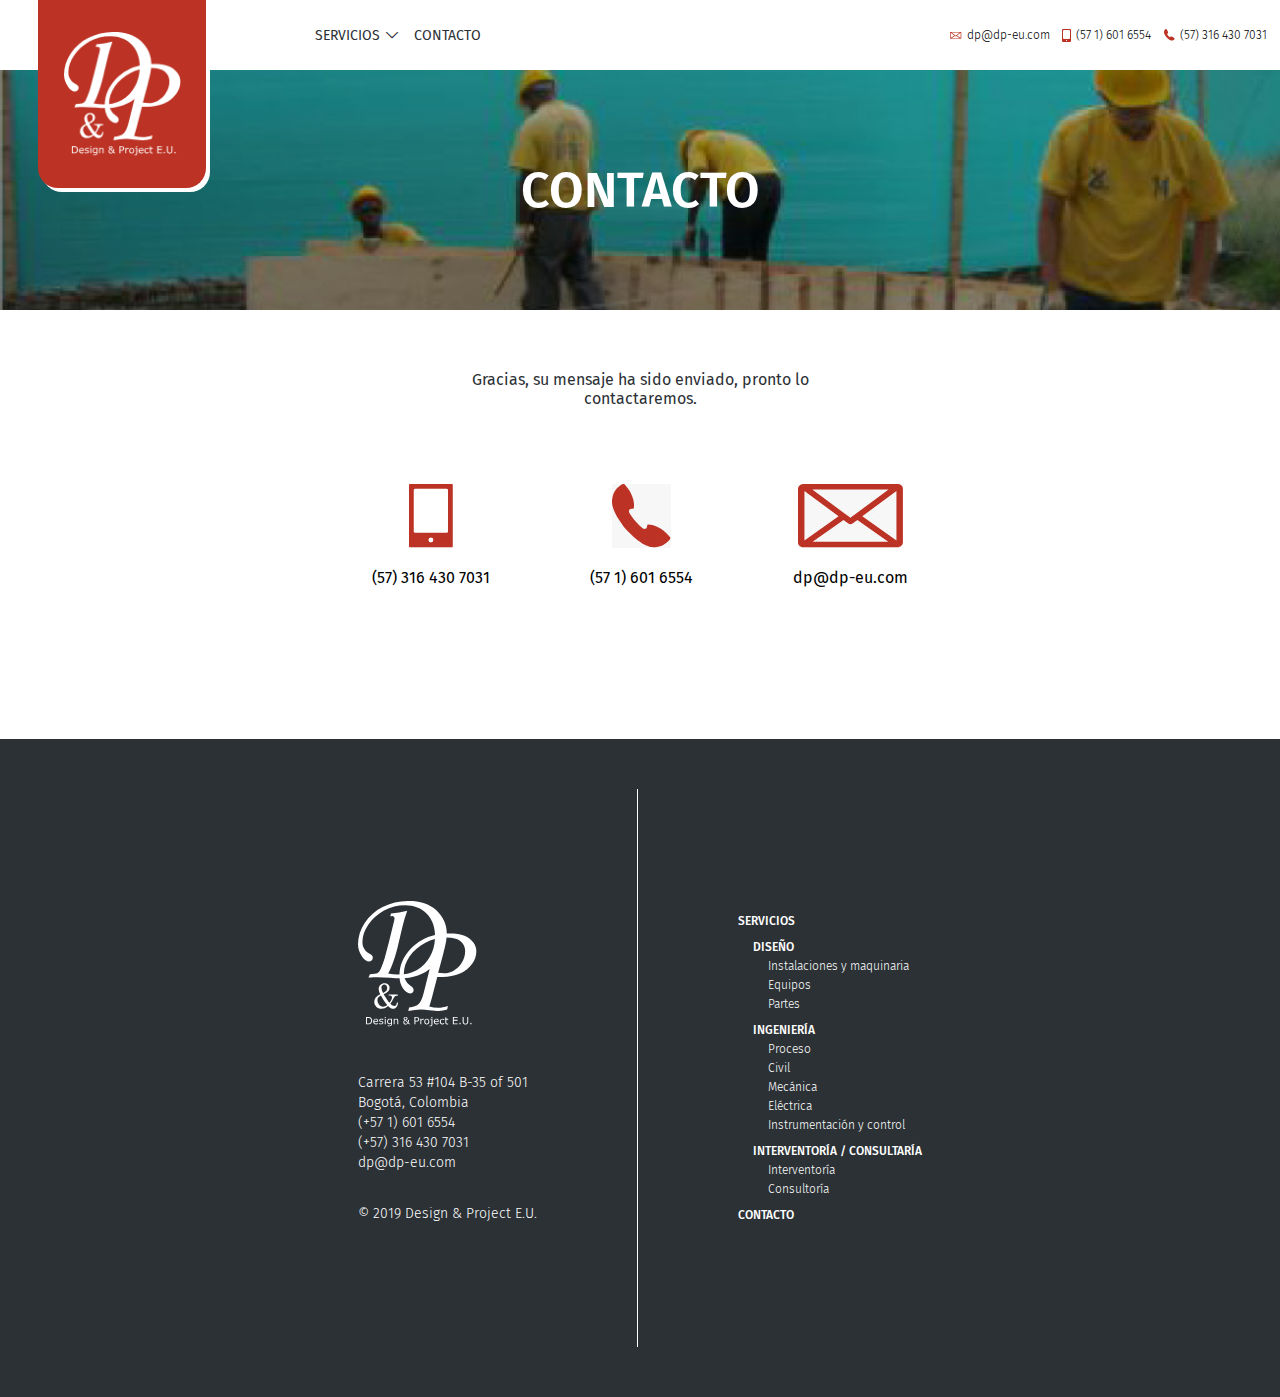
==== confirmacion.html @ 0142a556 "Etapa final del sitio" ====
<!DOCTYPE html>
<html lang="en" dir="ltr">
  <head>
    <meta charset="utf-8">
    <title>Contacto</title>
    <link rel="icon" type="image/png" href="images/favicon_dyp.png" />
    <link href="https://fonts.googleapis.com/css?family=Fira+Sans:300,400,500,600" rel="stylesheet">
    <link rel="stylesheet" href="css/design.css">
    <link rel="stylesheet" href="css/pestaña.css">
    <meta name="viewport" content="width=device-width, initial-scale=1.0" />
  </head>
  <body>

    <!-- Logo -->
    <figure class="logotipo">
      <a id="logotipo" href="index.html">
        <div class="logotipo_fondo_blanco">
        </div>
        <div class="logotipo_fondo_carmesi">
          <img src="images/header/Logo DG 2019/Logo DG 2019.png" alt="">
        </div>
      </a>
    </figure>
          
    <header class="header">
      <div class="responsive">
        <a href="index.html" class="logo_responsive"></a>
        <i class="icon-menu burger_button" id="burger_menu"></i>
      </div>
      <nav class="menu">
        <ul>
          <li>
            <a class="submenu" href="#">SERVICIOS <i class="icon-down" style="text-indent: 5px;"></i></a>
            <nav class="desplegable">
              <ul>
                <li><a href="diseño.html">Diseño</a></li>
                <li><a href="ingenieria.html">Ingeniería</a></li>
                <li><a href="interventoria.html">Interventoria/Consultoria</a></li>
              </ul>
            </nav>
          </li>
          <!-- <li>
            <a class="submenu" href="galeria.html">GALERÍA</a>
          </li> -->
          <li>
            <a class="submenu" href="contacto.html">CONTACTO</a>
          </li>
        </ul>
      </nav>
      <div class="datos_contacto">
        <ul>
          <li>
            <img src="images/header/Grupo 2/Grupo 2.png" alt="correo" align="center"><p class="contacto">dp@dp-eu.com</p>
          </li>
          <li>
            <img src="images/header/Grupo 6/Grupo 6.png" alt="telefono" align="center"><p class="contacto">(57 1) 601 6554</p>
          </li>
          <li>
            <img src="images/header/Grupo 7/Grupo 7.png" alt="telefono movil" align="center"><p class="contacto">(57) 316 430 7031</p>
          </li>
        </ul>
      </div>
    </header>

    <!-- Portada -->
    <section class="background_contacto">
      <div class="contenedor">
        <div class="presentacion">
          <h1>CONTACTO</h1>
        </div>
      </div>
    </section>

    <section class="proyectos">
      <div class="contenedor">
        <p class="texto">Gracias, su mensaje ha sido enviado, pronto lo contactaremos.</p>

        <div class="contactos">
          <article class="caja_contacto">
            <a>
              <img src="images/contacto/movil.png" alt="">
            </a>
            <p class="contactos_textos">(57) 316 430 7031</p>
          </article>
        
          <article class="caja_contacto">
            <img src="images/contacto/telefono2.png" alt="">
            <p class="contactos_textos">(57 1) 601 6554</p>
          </article>
        
          <article class="caja_contacto">
            <img src="images/contacto/correo2.png" alt="">
            <p class="contactos_textos">dp@dp-eu.com</p>
          </article>
        </div>

      </div>
    </section>

    <footer class="footer">
      <div class="contenedor">

        <div class="col1">
          <img src="images/header/Logo DG 2019/Logo DG 2019.png" />
          <p class="a">Carrera 53 #104 B-35 of 501</p>
          <p class="a">Bogotá, Colombia</p>
          <p class="a">(+57 1) 601 6554</p>
          <p class="a">(+57) 316 430 7031</p>
          <p class="a">dp@dp-eu.com</p>
          <br>
          <p>© 2019 Design & Project E.U.</p>
        </div>

        <div class="linea"></div>

        <div class="col2">
          <p>SERVICIOS</p>
          <div class="a">
            <p><a href="diseño.html">DISEÑO</a></p>
            <div class="b">
              <p>Instalaciones y maquinaria</p>
              <p>Equipos</p>
              <p>Partes</p>
            </div>
          </div>
          <div class="a">
            <p><a href="ingenieria.html">INGENIERÍA</a></p>
            <div class="b">
              <p>Proceso</p>
              <p>Civil</p>
              <p>Mecánica</p>
              <p>Eléctrica</p>
              <p>Instrumentación y control</p>
            </div>
          </div>
          <div class="a">
            <p><a href="interventoria.html">INTERVENTORÍA / CONSULTARÍA</a></p>
            <div class="b">
              <p>Interventoría</p>
              <p>Consultoría</p>
            </div>
          </div>
          <!-- <p><a href="galeria.html">GALERÍA</a></p> -->
          <p><a href="contacto.html">CONTACTO</a></p>
        </div>

      </div>
    </footer>
    <script type="text/javascript" src="javascript/menu.js"></script>
  </body>
</html>
---- css/design.css ----
@font-face {
  font-family: 'icomoon';
  src:  url('../fonts/icomoon.eot?ub60sz');
  src:  url('../fonts/icomoon.eot?ub60sz#iefix') format('embedded-opentype'),
    url('../fonts/icomoon.ttf?ub60sz') format('truetype'),
    url('../fonts/icomoon.woff?ub60sz') format('woff'),
    url('../fonts/icomoon.svg?ub60sz#icomoon') format('svg');
  font-weight: normal;
  font-style: normal;
}

[class^="icon-"], [class*=" icon-"] {
  /* use !important to prevent issues with browser extensions that change fonts */
  font-family: 'icomoon' !important;
  speak: none;
  font-style: normal;
  font-weight: normal;
  font-variant: normal;
  text-transform: none;
  line-height: 1;

  /* Better Font Rendering =========== */
  -webkit-font-smoothing: antialiased;
  -moz-osx-font-smoothing: grayscale;
}

.icon-menu:before {
  content: "\e902";
}
.icon-down:before {
  content: "\e903";
}
.icon-right:before {
  content: "\e900";
}
.icon-left:before {
  content: "\e901";
}

/* Header_responsive */
.responsive{
  display: none;
  padding: 5px;
  border-bottom: 1px solid black;
  background: #E9E9E9;
}

.logo_responsive {
  display: none;
  width: 40px;
  height: 40px;
  background-size: 40px 40px;
  background-image: url('../images/header/Logo\ DP.svg');
}

.burger_button {
  width: 40px;
  height: 40px;
  display: none;
  line-height: 40px;
  text-align: center;
  z-index: 6;
  left: 5px;
  top: 5px;
  color: black;
  /* float: right; */
}


/* General */

body {
  font-family: 'Fira Sans', sans-serif;
  margin: 0;
}

.contenedor {
  max-width: 955px;
  margin: auto;
  position: relative;
}

a {
  text-decoration: none;
}

/* Header */

#logotipo {
  z-index: 5;
}

.logotipo {
  margin-top: 0px;
  margin-left: 3%;
  /* display: inline-block; */
  display: flex;
  align-self: flex-start;
  position: fixed;
  z-index: 5;
}

.logotipo_fondo_carmesi {
  display: flex;
  align-items: center;
  justify-content: center;
  width: 168px;
  height: 188px;
  background: #BC3224;
  border-radius: 0px 0px 20px 20px;
  position: relative;
}

.logotipo img {
  width: 70%;
  height: 66%;
}

.logotipo_fondo_blanco {
  margin: 0px 4px 4px;
  display: flex;
  align-items: center;
  justify-content: center;
  width: 168px;
  height: 192px;
  background: #FFFFFF;
  border-radius: 0px 0px 20px 20px;
  position: absolute;
}

.header {
  display: flex;
  height: 70px;
  width: 100%;
  z-index: 1;
  align-items: center;
  justify-content: space-between;
  flex-wrap: wrap;
}

.menu {
  padding-left: 24%;
  height: inherit;
  display: flex;
}

.menu ul {
  display: flex;
  height: inherit;
  margin: 0px;
  padding: 0px;
  list-style: none;
  justify-content: space-around;
}

.menu ul li {
  height: inherit;
  margin: 0px 5%;
}

.menu li a {
  height: inherit;
  display: flex;
  align-items: center;
}

.menu li a { /* las propiedades del texto */
  text-decoration: none;
  color: #2C3136;
  font-size: 14px;
  font-weight: 400;
}

.menu ul li .submenu:hover {
  box-sizing: border-box;
  color: #BC3224;
  border-bottom: 3px solid #BC3224;
}

.datos_contacto {
  display: flex;
  padding-right: 1vw;
}

.datos_contacto ul {
  display: inherit;
}

.datos_contacto li {
  display: inherit;
  margin-left: 1vw;
  align-items: center;
}

.header .contacto {
  display: inherit;
  margin-left: 5px;
  font-size: 12px;
  font-weight: 300;
}

/* Menu desplegable */

.desplegable {
  display: none;
  margin-top: 0px;
  background: linear-gradient(
      rgba(255, 255, 255, 0.9),
      rgba(255, 255, 255, 0.9)
    );
    border: 1px solid #707070;
}

.desplegable ul li a {
  margin-top: 1.5px;
  color: #161616;
	text-decoration:none;
	padding:10px 12px;
}

.desplegable ul li a:hover {
  color: #BC3224;
}

.desplegable {
	position:absolute;
	/* min-width:140px; */
  margin: 0px;
  padding: 0px;
}

.menu li:hover > .desplegable {
  display: block;
}

.desplegable ul {
  position:relative;
  justify-content: center;
  flex-direction: column;
  z-index: 1;
  padding-right: 15px;
}

/* Portada */

.background {
  background-image: linear-gradient(
      rgba(0, 0, 0, 0.3),
      rgba(0, 0, 0, 0.3)
    ),
    url('../images/Backgrounds/IMG_0376@2x.png');
  background-size: cover;
  padding: 20px;
  height: 600px;
  display: flex;
  align-items: center;
  justify-content: center;
}

.background_diseño {
  background-image: linear-gradient(
      rgba(0, 0, 0, 0.3),
      rgba(0, 0, 0, 0.3)
    ),
    url('../images/Backgrounds/S5000719@2x.png');
  background-size: cover;
  padding: 20px;
  height: 200px;
  display: flex;
  align-items: center;
  justify-content: center;
  flex-wrap: wrap;
}

.background_ingenieria {
  background-image: linear-gradient(
      rgba(0, 0, 0, 0.3),
      rgba(0, 0, 0, 0.3)
    ),
    url('../images/Backgrounds/Imagen016@2x.png');
  background-size: cover;
  padding: 20px;
  height: 200px;
  display: flex;
  align-items: center;
  justify-content: center;
  flex-wrap: wrap;
}

.background_interventoria {
  background-image: linear-gradient(
      rgba(0, 0, 0, 0.3),
      rgba(0, 0, 0, 0.3)
    ),
    url('../images/Backgrounds/Imagen_001@2x.png');
  background-size: cover;
  padding: 20px;
  height: 200px;
  display: flex;
  align-items: center;
  justify-content: center;
  flex-wrap: wrap;
}

.background_proyectos {
  background-image: linear-gradient(
      rgba(0, 0, 0, 0.3),
      rgba(0, 0, 0, 0.3)
    ),
    url('../images/Backgrounds/S5000719@2x.png');
  background-size: cover;
  padding: 20px;
  height: 200px;
  display: flex;
  align-items: center;
  justify-content: center;
  flex-wrap: wrap;
}

.background_contacto {
  background-image: linear-gradient(
      rgba(0, 0, 0, 0.3),
      rgba(0, 0, 0, 0.3)
    ),
    url('../images/contacto/contacto.png');
  background-size: cover;
  padding: 20px;
  height: 200px;
  display: flex;
  align-items: center;
  justify-content: center;
  flex-wrap: wrap;
}

.presentacion {
  text-align: center;
  display: flex;
  justify-content: center;
  align-items: center;
  flex-direction: column;
}

h1 {
  font-weight: 600;
  font-size: 50px;
  color: #FFFFFF;
}

.titulo_portada {
  font-weight: 600;
  font-size: 50px;
  color: #FFFFFF;
  margin-bottom: 0px;
}

.texto_portada {
  color: white;
  max-width: 400px;
}

.contacto_caja {
  display: flex;
  background: linear-gradient(
      rgba(0, 0, 0, 0.5),
      rgba(0, 0, 0, 0.5)
    );
  width: 168px;
  height: 40px;
  border: 1px solid #FFFFFF;
  border-radius: 5px;
  align-items: center;
  justify-content: center;
}

.contacto_enlace {
  color: white;
  font-size: 14px;
  font-weight: 400;
}

/* Sección proyectos */

.proyectos {
  display: flex;
  justify-content: center;
  flex-wrap: flex;
  text-align: center;
}

.parrafo_home {
  margin: 60px auto;
  padding: 0px 10px;
  max-width: 720px;
  position: relative;
  font-size: 14px;
  font-weight: 400;
  color: #2C3136;
  display: flex;
  flex-wrap: wrap;
  text-align: start;
}

.titulo {
  margin-top: 60px;
  margin-bottom: 22.5px;
  text-align: center;
  font-size: 36px;
  font-weight: 400;
  color: #2C3136;
}

.contactos {
  display: flex;
  align-items: center;
  justify-content: space-around;
  flex-wrap: wrap;
}

.caja_alternativa {
  display: inline-block;
  margin: 16px;
}

.modal {
  /* visibility: hidden;
  opacity: 0; */
  display: none;
}

.modal:target {
  /* visibility: visible;
  opacity: 1;
  transition: all 0.5s; */
  display:block;
  position: fixed;
  background: rgba(0, 0, 0, 0.8);
  top: 0;
  left: 0;
  width: 100%;
  height: 100%;
  z-index: 6;
}

.modal h4 {
  color: #FFFFFF;
  display: flex;
  flex-wrap: flex;
  justify-content: center;
  font-size: 16px;
  font-weight: 500;
  margin: 5px auto;
}

.modal p {
  color: #FFFFFF;
  font-size: 13px;
  font-weight: 400;
}

.imagen {
  margin-top: 50px;
  /* width: 90vw;
  height: 35vh; */
  display: flex;
  justify-content: center;
  align-items: center;
}

.imagen a {
  color: #FFFFFF;
  font-size: 40px;
  text-decoration: none;
  margin: 0 10px;
}

.imagen a:nth-child(2) {
  margin: 0;
  height: 100%;
  flex-shrink: 2;
}

.imagen img {
  width: 500px;
  height: 100%;
  max-width: 100%;
  box-sizing: border-box;
}

.cerrar {
  top: 1vh;
  right: 1vw;
  position: fixed;
  display: flex;
  align-self: flex-start;
  /* background: #FFFFFF; */
  width: 25px;
  height: 25px;
  /* margin: 10px auto; */
  text-align: right;
  text-decoration: none;
  font-size: 25px;
  font-weight: 500;
  color: #FFFFFF;
  padding: 5px;
  border-radius: 50%;
  line-height: 25px;
}

.caja_contacto {
  display: inline-block;
  margin: 16px 50px;
}

.contactos_textos {
  display: flex;
  justify-content: baseline;
}

.proyecto_caja {
  width: 260px;
  height: 349.5px;
  padding: 5px 5px 14px 5px;
  display: inline-block;
  margin: 16px;
  background: #E9E9E9;
  text-align: center;
}

.proyecto_titulo {
  display: flex;
  flex-wrap: flex;
  justify-content: center;
  font-size: 16px;
  font-weight: 500;
  margin: 0px 0px 3em 0px;
}

.proyecto_subtitulo {
  font-size: 11px;
  font-weight: 400;
  margin-bottom: 6px;
}

.proyecto_datos {
  font-size: 13px;
  font-weight: 400;
}

.ver_imagenes {
  font-size: 12px;
  font-weight: 400;
  color: #BC3224;
}

.contenedor_caja {
  padding-top: 20px;
  display: flex;
  justify-content: center;
}

.ver_proyectos_caja {
  width: 352px;
  height: 40px;
  border-radius: 5px;
  background: #BC3224;
  cursor: pointer;
  text-decoration: none;
  display: flex;
  align-items: center;
  justify-content: center;
  /* margin-bottom: 120px; */
}

.ver_proyectos {
  color: white;
  font-size: 14px;
  font-weight: 400;
}

.formulario_caja {
  /* text-align: center; */
}

.form-consulta {
  margin-top: 20px;
  max-width: 200px;
  margin-left: auto;
  margin-right: auto;
  background: #E9E9E9; 
  border: #000 1px solid;
  padding: 30px;
  padding-top: 23px;
}

label p {
  margin: 0;
  margin-top: 7px;
  text-align: left;
  font-size: 10px;
}

.campo-form {
  width:100%; 
  height:36px; 
  margin:2px 0 6px; 
  padding-left:6px; 
  box-sizing: border-box; 
  border-radius:3px; 
  border:0;
  font-size:1em;
}

textarea {
  min-height: 150px!important;
}

.btn-form {
  margin-top: 30px;
  display: inline-block; 
  border:0; 
  background: #BC3224; 
  height: 46px; 
  line-height: 46px; 
  padding: 0 20px; 
  border-radius: 6px; 
  color:#fff; 
  text-decoration: none; 
  text-transform: uppercase;
}

/* Footer */

.footer {
  margin-top: 120px;
  color: #FFFFFF;
  background: #2C3136;
  padding: 50px;
  display: flex;
}

.footer .contenedor {
  display: flex;
  justify-content: space-evenly;
  align-items: center;
}

.col1 {
  font-size: 14px;
  font-weight: 300;
}

.col1 img {
  margin-bottom: 40px;
}

.col1 .a {
  margin: 3px 0px;
}

.linea {
  background: #FFFFFF;
  width: 1px;
  height: 558px;
  margin: 0px 100px;
}

.col2 {
  color: white;
  font-size: 12px;
  font-weight: 500;
  margin: 0px;
}

.col2 p a {
  text-decoration: none;
  color: #FFFFFF;
}

.col2 .a {
  text-indent: 15px;
}

.col2 .a p {
  margin-top: 12px;
  margin-bottom: 5px;
}

.col2 .b {
  text-indent: 30px;
  font-weight: 300;
}

.col2 .b p {
  margin: 5px 0px;
}

/* Media Queries */

@media screen and (max-width: 1024px) {
  .logotipo {
    margin: 0px;
  }
}

@media screen and (max-width: 797px) {
  .menu {
    padding-left: 25%;
  }
}

@media screen and (max-width: 768px) {
  .datos_contacto {
    display: none;
  }
  body {
    position: relative;
  }
  .responsive{
    display: flex;
    width: 100%;
    justify-content: space-between;
    z-index: 2;
  }
  .logo_responsive {
    display: block;
  }
  .burger_button {
    display: block;
  }
  .logotipo_fondo_carmesi {
    width: 100px;
    height: 110px;
  }
  .logotipo_fondo_blanco {
    display: none;
  }
  .header {
    /* display: block; */
    position: absolute;
    display: flex;
    height: auto;
    justify-content: center;
    justify-content: space-between;
  }
  .header ul {
    display: block;
  }
  .header ul li {
    height: 50px;
  }
  .header a {
    justify-content: center;
  }
  .menu {
    display: flex;
    padding: 0px;
    margin: 0px;
    width: 100%;
    justify-content: center;
    background-color: rgba(255, 255, 255, 1.0);
    position: absolute;
    top: -151px;
    transition: .3s;
  }
  .menu.is_active {
    top: 50px;
  }
  .menu ul li {
    border-bottom: .5px solid black;
  }
  .menu ul, .menu ul li, .menu ul li a {
    width: 100vw; /* 100% */
    margin: 0px;
  }
  .desplegable ul li a {
    padding: 0px;
  }
  hr {
    display: none;
  }
}

@media screen and (max-width: 480px) {
  .background {
    height: 300px;
  }
  h1 {
    font-size: 40px;
  }
  .titulo_portada {
    margin-top: 60px;
    font-size: 30px;
  }
  .texto_portada {
    font-size: 13px;  
  }
  .titulo {
    font-size: 24px;
  }
  .footer .contenedor{
    display: block;
  }
  .col1 {
    text-align: center;
  }
  .linea {
    display: none;
  }

}

@media screen and (max-width: 320px) {
  .ver_proyectos_caja {
    width: 300px;
  }
  .titulo {
    font-size: 20px;
  }
  .logotipo_fondo_carmesi {
    width: 80px;
    height: 84px;
  }
}
---- css/pestaña.css ----
.pegado {
  position: -webkit-sticky;
}

/* Style the tab */
.tab {
  margin-top: 50px;
  overflow: hidden;
  text-align: center;
  border-bottom: 1px solid #707070;
  display: flex;
  justify-content: center;
  align-items: center;
  flex-wrap: flex;
}

/* Style the buttons that are used to open the tab content */
.tab button {
  background-color: inherit;
  float: left;
  border: none;
  outline: none;
  cursor: pointer;
  padding: 14px 16px;
}

/* Change background color of buttons on hover */
.tab button:hover {
  color: #BC3224;
}

/* Create an active/current tablink class */
.tab button.active {
  font-weight: bold;
  color: #BC3224;
  border-bottom: 3px solid #BC3224;
}

/* Style the tab content */
.tabcontent {
  display: none;
  margin: auto;
  position: relative;
}

.tabcontent h2 {
  font-size: 33px;
  font-weight: 400;
  color: #2C3136;
  text-align: center;
}

.texto {
  margin: 60px auto;
  max-width: 450px;
  position: relative;
  font-size: 16px;
  font-weight: 400;
  color: #2C3136;
  display: flex;
  justify-content: center;
}

.centrar_parrafo {
  display: flex;
  justify-content: center;
}

.parrafo {
  margin: auto;
  margin-bottom: 60px;
  max-width: 450px;
  position: relative;
  font-size: 16px;
  font-weight: 400;
  color: #2C3136;
  padding: 0px 10px;
}

.linear {
  text-align: center;
  /* display: flex;
  justify-content: center;
  align-items: center; */
}

.tabcontent .izquierda {
  /* align: left; */
  size: 1px;
  width: 31%;
  display: inline-block;
  /* display: inherit; */
}

.tabcontent .titulo_pestaña {
  margin: 15px;
  /* margin-top: 60px; */
  margin-bottom: 22.5px;
  text-align: center;
  font-size: 28px;
  font-weight: 300;
  color: #2C3136;
  /* flex-wrap: nowrap; */
  display: inline-block;
  /* display: inherit; */
}

.tabcontent .derecha {
  /* align: right; */
  size: 1px;
  width: 31%;
  display: inline-block;
  /* display: inherit; */
}

.alinear {
  display: flex;
  align-items: center;
  flex-wrap: wrap;
  justify-content: center;
}

/* boton de desarrollo contacto */

.desarrollo_contacto { /*padre*/
  margin-top: 30px;
  background: #1C3144;
  height: 5%;
  border: 1px solid #707070;
  color: #FFFFFF;
  padding: 40px;
  display: flex;
  justify-content: space-evenly;
  align-items: center;
  flex-wrap: wrap;
}

.desarrollo_contacto p { /*hijo*/
  max-width: 500px;
  font-size: 24px;
  font-weight: 400;
  text-align: center;
}

.desarrollo_contacto .boton { /*hijo*/
  max-width: 150px;
  height: 24px;
  background: #BC3224;
  border-radius: 5px;
  padding: 34px;
  text-decoration: none;
  /* sombra */
}

.desarrollo_contacto .boton .enlace { /*hijo*/
  font-size: 14px;
  font-weight: 400;
  color: #FFFFFF;
}

@media screen and (max-width: 768px) {
  .tabcontent .izquierda {
    display: none;
  }
  .tabcontent .derecha {
    display: none;
  }
}

@media screen and (max-width: 480px) {
  .tab {
    flex-direction: column;
  }
}
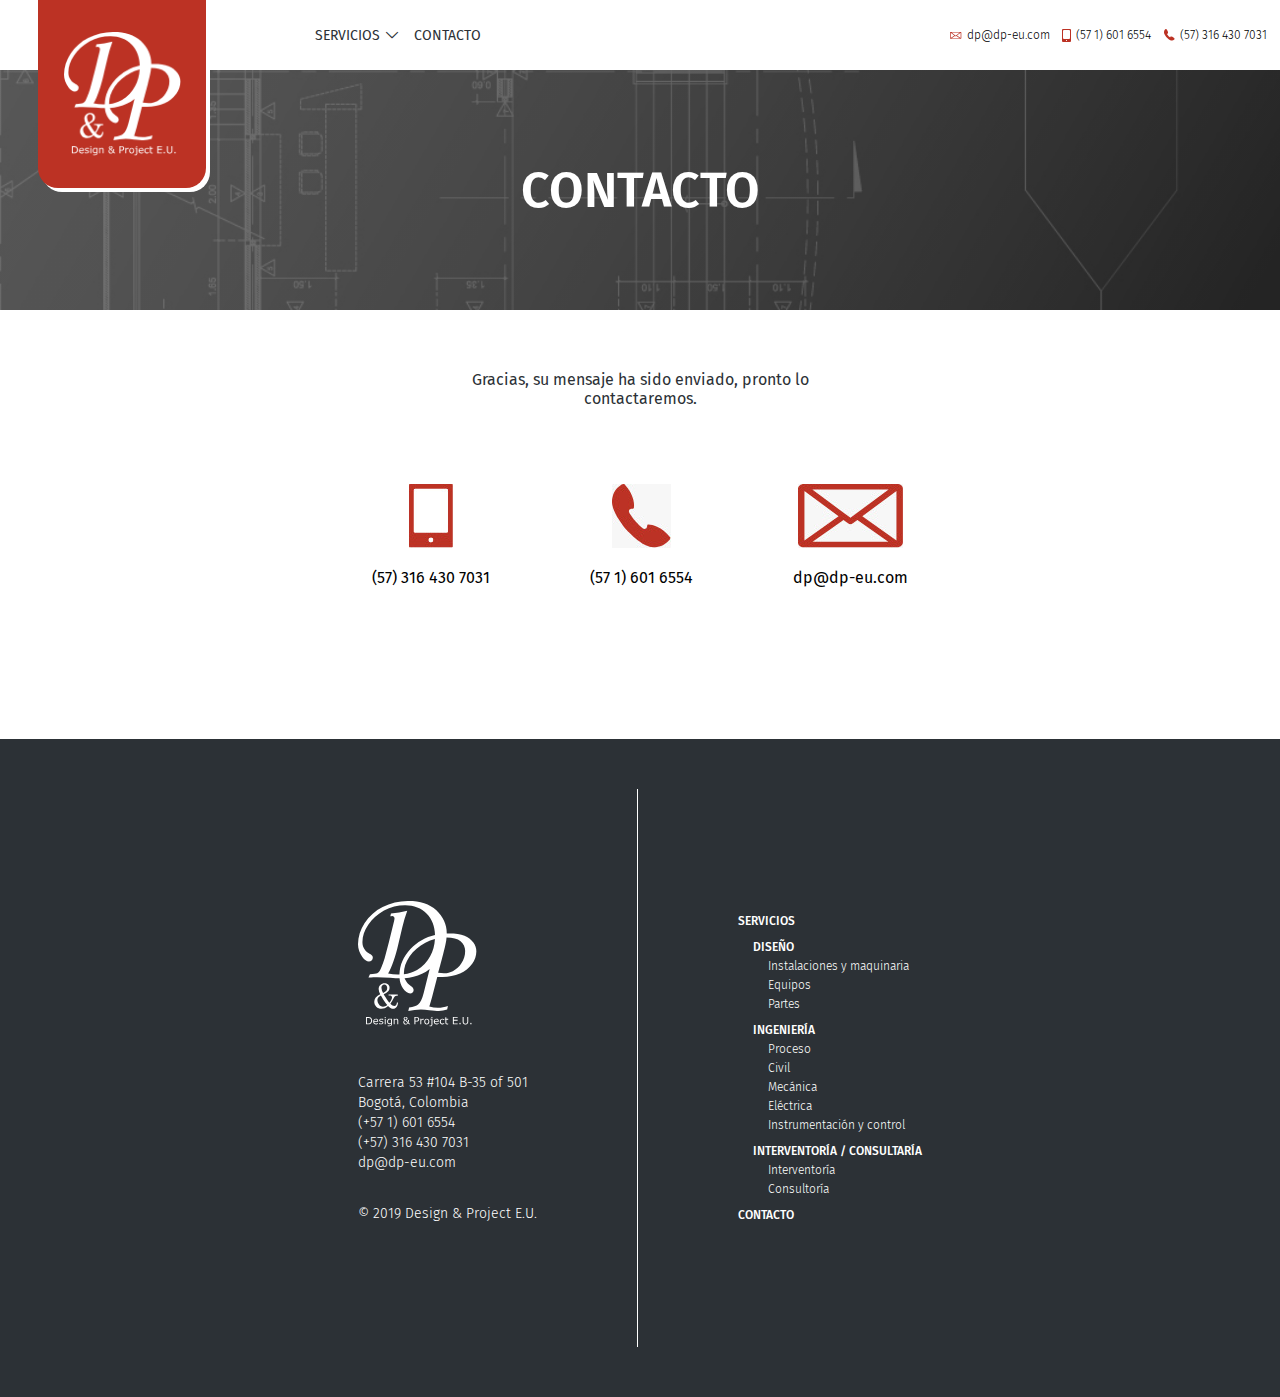
==== commit 1fa8aabd: "proyecto final" ====
--- a/confirmacion.html
+++ b/confirmacion.html
@@ -63,7 +63,7 @@
     </header>
 
     <!-- Portada -->
-    <section class="background_contacto">
+    <section class="background_banner">
       <div class="contenedor">
         <div class="presentacion">
           <h1>CONTACTO</h1>
--- a/css/design.css
+++ b/css/design.css
@@ -1,10 +1,10 @@
 @font-face {
   font-family: 'icomoon';
-  src:  url('../fonts/icomoon.eot?ub60sz');
-  src:  url('../fonts/icomoon.eot?ub60sz#iefix') format('embedded-opentype'),
-    url('../fonts/icomoon.ttf?ub60sz') format('truetype'),
-    url('../fonts/icomoon.woff?ub60sz') format('woff'),
-    url('../fonts/icomoon.svg?ub60sz#icomoon') format('svg');
+  src:  url('../fonts/icomoon.eot?ddibly');
+  src:  url('../fonts/icomoon.eot?ddibly#iefix') format('embedded-opentype'),
+    url('../fonts/icomoon.ttf?ddibly') format('truetype'),
+    url('../fonts/icomoon.woff?ddibly') format('woff'),
+    url('../fonts/icomoon.svg?ddibly#icomoon') format('svg');
   font-weight: normal;
   font-style: normal;
 }
@@ -24,8 +24,12 @@
   -moz-osx-font-smoothing: grayscale;
 }
 
+.icon-close:before {
+  content: "\e904";
+}
 .icon-menu:before {
   content: "\e902";
+  font-size: 34px;
 }
 .icon-down:before {
   content: "\e903";
@@ -63,7 +67,6 @@
   left: 5px;
   top: 5px;
   color: black;
-  /* float: right; */
 }
 
 
@@ -93,7 +96,6 @@
 .logotipo {
   margin-top: 0px;
   margin-left: 3%;
-  /* display: inline-block; */
   display: flex;
   align-self: flex-start;
   position: fixed;
@@ -164,7 +166,7 @@
   align-items: center;
 }
 
-.menu li a { /* las propiedades del texto */
+.menu li a {
   text-decoration: none;
   color: #2C3136;
   font-size: 14px;
@@ -224,7 +226,6 @@
 
 .desplegable {
 	position:absolute;
-	/* min-width:140px; */
   margin: 0px;
   padding: 0px;
 }
@@ -238,7 +239,7 @@
   justify-content: center;
   flex-direction: column;
   z-index: 1;
-  padding-right: 15px;
+  padding-right: 20px;
 }
 
 /* Portada */
@@ -248,7 +249,7 @@
       rgba(0, 0, 0, 0.3),
       rgba(0, 0, 0, 0.3)
     ),
-    url('../images/Backgrounds/IMG_0376@2x.png');
+    url('../images/IMG_0376@2x.png');
   background-size: cover;
   padding: 20px;
   height: 600px;
@@ -257,72 +258,12 @@
   justify-content: center;
 }
 
-.background_diseño {
+.background_banner {
   background-image: linear-gradient(
       rgba(0, 0, 0, 0.3),
       rgba(0, 0, 0, 0.3)
     ),
-    url('../images/Backgrounds/S5000719@2x.png');
-  background-size: cover;
-  padding: 20px;
-  height: 200px;
-  display: flex;
-  align-items: center;
-  justify-content: center;
-  flex-wrap: wrap;
-}
-
-.background_ingenieria {
-  background-image: linear-gradient(
-      rgba(0, 0, 0, 0.3),
-      rgba(0, 0, 0, 0.3)
-    ),
-    url('../images/Backgrounds/Imagen016@2x.png');
-  background-size: cover;
-  padding: 20px;
-  height: 200px;
-  display: flex;
-  align-items: center;
-  justify-content: center;
-  flex-wrap: wrap;
-}
-
-.background_interventoria {
-  background-image: linear-gradient(
-      rgba(0, 0, 0, 0.3),
-      rgba(0, 0, 0, 0.3)
-    ),
-    url('../images/Backgrounds/Imagen_001@2x.png');
-  background-size: cover;
-  padding: 20px;
-  height: 200px;
-  display: flex;
-  align-items: center;
-  justify-content: center;
-  flex-wrap: wrap;
-}
-
-.background_proyectos {
-  background-image: linear-gradient(
-      rgba(0, 0, 0, 0.3),
-      rgba(0, 0, 0, 0.3)
-    ),
-    url('../images/Backgrounds/S5000719@2x.png');
-  background-size: cover;
-  padding: 20px;
-  height: 200px;
-  display: flex;
-  align-items: center;
-  justify-content: center;
-  flex-wrap: wrap;
-}
-
-.background_contacto {
-  background-image: linear-gradient(
-      rgba(0, 0, 0, 0.3),
-      rgba(0, 0, 0, 0.3)
-    ),
-    url('../images/contacto/contacto.png');
+    url('../images/banner_servicios.jpg');
   background-size: cover;
   padding: 20px;
   height: 200px;
@@ -422,15 +363,10 @@
 }
 
 .modal {
-  /* visibility: hidden;
-  opacity: 0; */
   display: none;
 }
 
 .modal:target {
-  /* visibility: visible;
-  opacity: 1;
-  transition: all 0.5s; */
   display:block;
   position: fixed;
   background: rgba(0, 0, 0, 0.8);
@@ -459,8 +395,6 @@
 
 .imagen {
   margin-top: 50px;
-  /* width: 90vw;
-  height: 35vh; */
   display: flex;
   justify-content: center;
   align-items: center;
@@ -480,9 +414,8 @@
 }
 
 .imagen img {
-  width: 500px;
-  height: 100%;
-  max-width: 100%;
+  max-width: 90%;
+  max-height: 90vh;
   box-sizing: border-box;
 }
 
@@ -492,10 +425,8 @@
   position: fixed;
   display: flex;
   align-self: flex-start;
-  /* background: #FFFFFF; */
   width: 25px;
   height: 25px;
-  /* margin: 10px auto; */
   text-align: right;
   text-decoration: none;
   font-size: 25px;
@@ -568,7 +499,6 @@
   display: flex;
   align-items: center;
   justify-content: center;
-  /* margin-bottom: 120px; */
 }
 
 .ver_proyectos {
@@ -577,13 +507,9 @@
   font-weight: 400;
 }
 
-.formulario_caja {
-  /* text-align: center; */
-}
-
 .form-consulta {
   margin-top: 20px;
-  max-width: 200px;
+  max-width: 300px;
   margin-left: auto;
   margin-right: auto;
   background: #E9E9E9; 
@@ -723,9 +649,14 @@
   }
   .logo_responsive {
     display: block;
+    margin-left: 3%;
   }
   .burger_button {
     display: block;
+  }
+  .logotipo {
+    position: absolute;
+    margin-left: 3%;
   }
   .logotipo_fondo_carmesi {
     width: 100px;
@@ -781,6 +712,10 @@
 }
 
 @media screen and (max-width: 480px) {
+  .logotipo_fondo_carmesi {
+    width: 76px;
+    height: 80px;
+  }
   .background {
     height: 300px;
   }
@@ -816,8 +751,4 @@
   .titulo {
     font-size: 20px;
   }
-  .logotipo_fondo_carmesi {
-    width: 80px;
-    height: 84px;
-  }
-}
+}
--- a/css/pestaña.css
+++ b/css/pestaña.css
@@ -143,6 +143,8 @@
 }
 
 .desarrollo_contacto .boton { /*hijo*/
+  display: flex;
+  align-items: center;
   max-width: 150px;
   height: 24px;
   background: #BC3224;
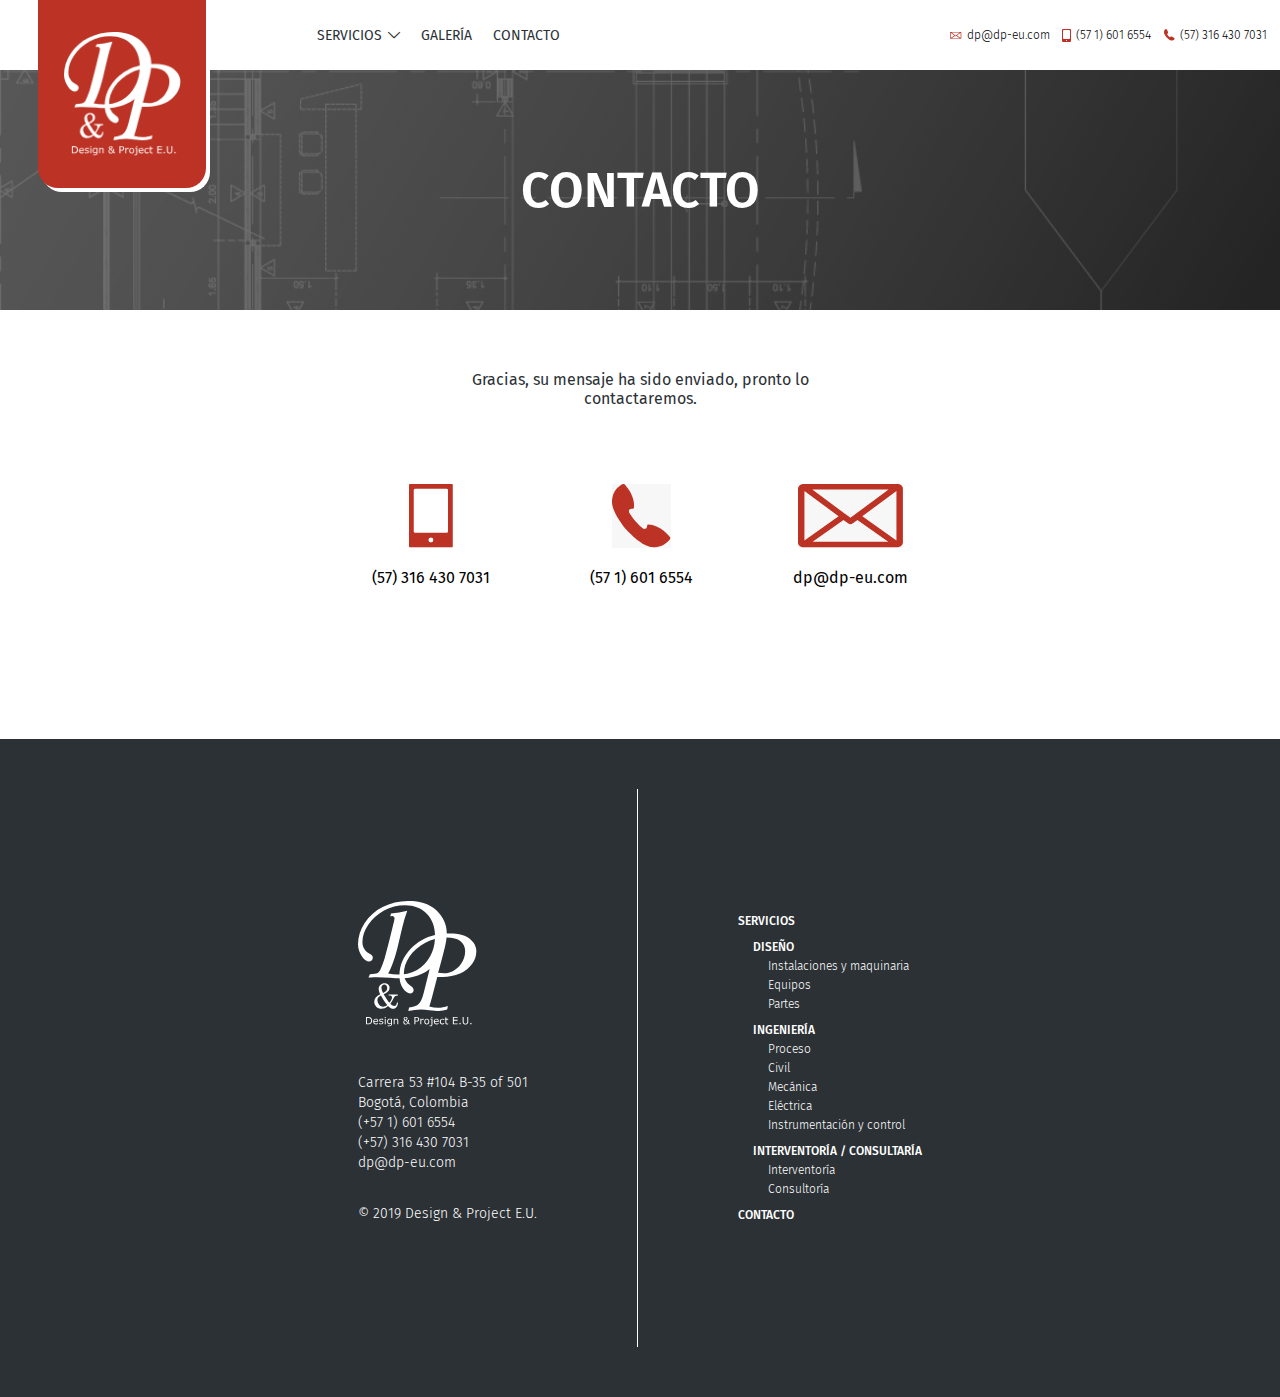
==== commit 2e5c95d5: "SEO" ====
--- a/confirmacion.html
+++ b/confirmacion.html
@@ -2,7 +2,8 @@
 <html lang="en" dir="ltr">
   <head>
     <meta charset="utf-8">
-    <title>Contacto</title>
+    <title>Contacto - Design & Project EU</title>
+    <meta name="description" content="Con más de quince años de experiencia en el desarrollo de ingeniería de detalle y de proyectos, ofrecemos los servicios de: ingeniería, desarrollo de proyectos, construcción, mantenimiento, montaje y automatización de sus equipos e instalaciones industriales, utilizando modernas herramientas tipo CAE, CAD, CAM." />
     <link rel="icon" type="image/png" href="images/favicon_dyp.png" />
     <link href="https://fonts.googleapis.com/css?family=Fira+Sans:300,400,500,600" rel="stylesheet">
     <link rel="stylesheet" href="css/design.css">
@@ -17,7 +18,7 @@
         <div class="logotipo_fondo_blanco">
         </div>
         <div class="logotipo_fondo_carmesi">
-          <img src="images/header/Logo DG 2019/Logo DG 2019.png" alt="">
+          <img src="images/header/Logo DG 2019.png" alt="">
         </div>
       </a>
     </figure>
@@ -30,7 +31,7 @@
       <nav class="menu">
         <ul>
           <li>
-            <a class="submenu" href="#">SERVICIOS <i class="icon-down" style="text-indent: 5px;"></i></a>
+            <a class="submenu" id="spread">SERVICIOS <i class="icon-down" style="text-indent: 5px;"></i></a>
             <nav class="desplegable">
               <ul>
                 <li><a href="diseño.html">Diseño</a></li>
@@ -39,9 +40,9 @@
               </ul>
             </nav>
           </li>
-          <!-- <li>
+          <li>
             <a class="submenu" href="galeria.html">GALERÍA</a>
-          </li> -->
+          </li>
           <li>
             <a class="submenu" href="contacto.html">CONTACTO</a>
           </li>
@@ -50,13 +51,13 @@
       <div class="datos_contacto">
         <ul>
           <li>
-            <img src="images/header/Grupo 2/Grupo 2.png" alt="correo" align="center"><p class="contacto">dp@dp-eu.com</p>
+            <img src="images/header/Grupo 2.png" alt="correo" align="center"><p class="contacto">dp@dp-eu.com</p>
           </li>
           <li>
-            <img src="images/header/Grupo 6/Grupo 6.png" alt="telefono" align="center"><p class="contacto">(57 1) 601 6554</p>
+            <img src="images/header/Grupo 6.png" alt="telefono" align="center"><p class="contacto">(57 1) 601 6554</p>
           </li>
           <li>
-            <img src="images/header/Grupo 7/Grupo 7.png" alt="telefono movil" align="center"><p class="contacto">(57) 316 430 7031</p>
+            <img src="images/header/Grupo 7.png" alt="telefono movil" align="center"><p class="contacto">(57) 316 430 7031</p>
           </li>
         </ul>
       </div>
@@ -73,7 +74,7 @@
 
     <section class="proyectos">
       <div class="contenedor">
-        <p class="texto">Gracias, su mensaje ha sido enviado, pronto lo contactaremos.</p>
+        <p class="texto" style="padding: 0px 10px;">Gracias, su mensaje ha sido enviado, pronto lo contactaremos.</p>
 
         <div class="contactos">
           <article class="caja_contacto">
@@ -101,7 +102,7 @@
       <div class="contenedor">
 
         <div class="col1">
-          <img src="images/header/Logo DG 2019/Logo DG 2019.png" />
+          <img src="images/header/Logo DG 2019.png" />
           <p class="a">Carrera 53 #104 B-35 of 501</p>
           <p class="a">Bogotá, Colombia</p>
           <p class="a">(+57 1) 601 6554</p>
--- a/css/design.css
+++ b/css/design.css
@@ -39,6 +39,10 @@
 }
 .icon-left:before {
   content: "\e901";
+}
+
+br {
+  margin: 5px;
 }
 
 /* Header_responsive */
@@ -459,11 +463,10 @@
 
 .proyecto_titulo {
   display: flex;
-  flex-wrap: flex;
   justify-content: center;
   font-size: 16px;
   font-weight: 500;
-  margin: 0px 0px 3em 0px;
+  margin: 0px 0px 2.5em 0px;
 }
 
 .proyecto_subtitulo {
@@ -478,7 +481,7 @@
 }
 
 .ver_imagenes {
-  font-size: 12px;
+  font-size: 14px;
   font-weight: 400;
   color: #BC3224;
 }
@@ -703,8 +706,16 @@
     width: 100vw; /* 100% */
     margin: 0px;
   }
+  .desplegable {
+    top: -155px;
+    transition: .2s;
+  }
+  .desplegable.active {
+    top: 50px;
+  }
   .desplegable ul li a {
     padding: 0px;
+    border-right: none;
   }
   hr {
     display: none;
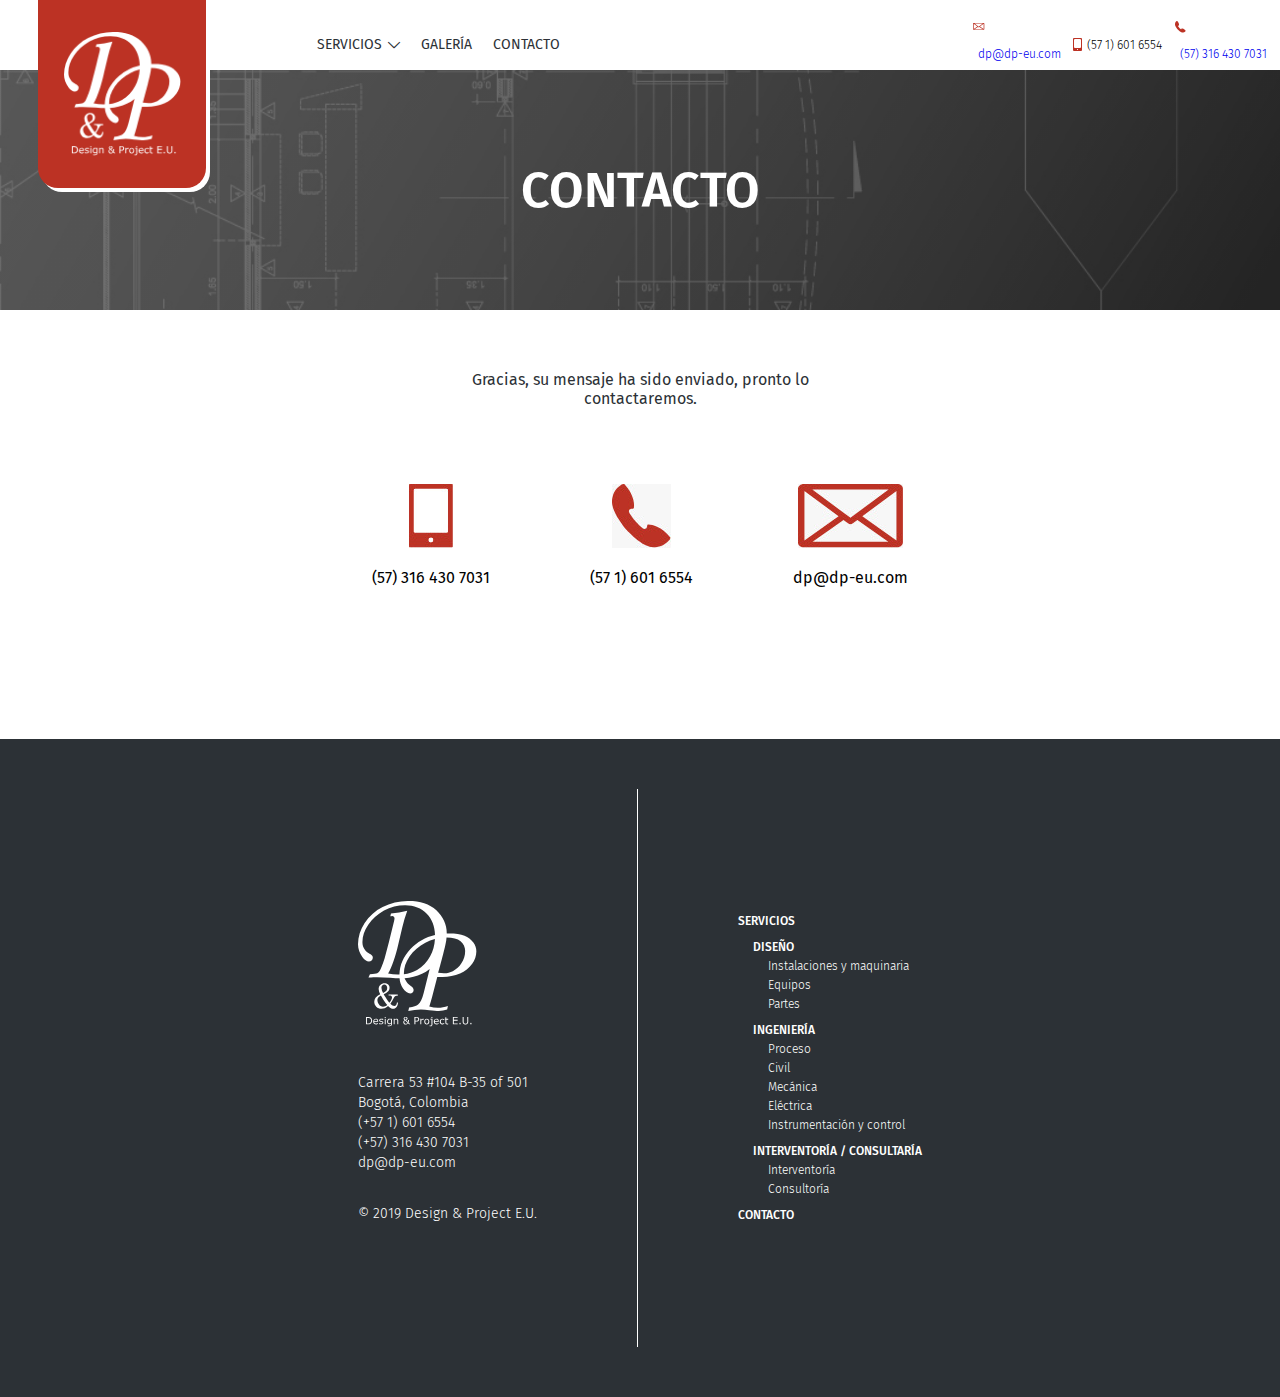
==== commit 1ca1b443: "se puede llamar y enviar un correo" ====
--- a/confirmacion.html
+++ b/confirmacion.html
@@ -51,13 +51,13 @@
       <div class="datos_contacto">
         <ul>
           <li>
-            <img src="images/header/Grupo 2.png" alt="correo" align="center"><p class="contacto">dp@dp-eu.com</p>
+            <a href="mailto:dp@dp-eu.com"><img src="images/header/Grupo 2.png" alt="correo" align="center"><p class="contacto">dp@dp-eu.com</p></a>
           </li>
           <li>
             <img src="images/header/Grupo 6.png" alt="telefono" align="center"><p class="contacto">(57 1) 601 6554</p>
           </li>
           <li>
-            <img src="images/header/Grupo 7.png" alt="telefono movil" align="center"><p class="contacto">(57) 316 430 7031</p>
+            <a href="tel:+573164307031"><img src="images/header/Grupo 7.png" alt="telefono movil" align="center"><p class="contacto">(57) 316 430 7031</p></a>
           </li>
         </ul>
       </div>
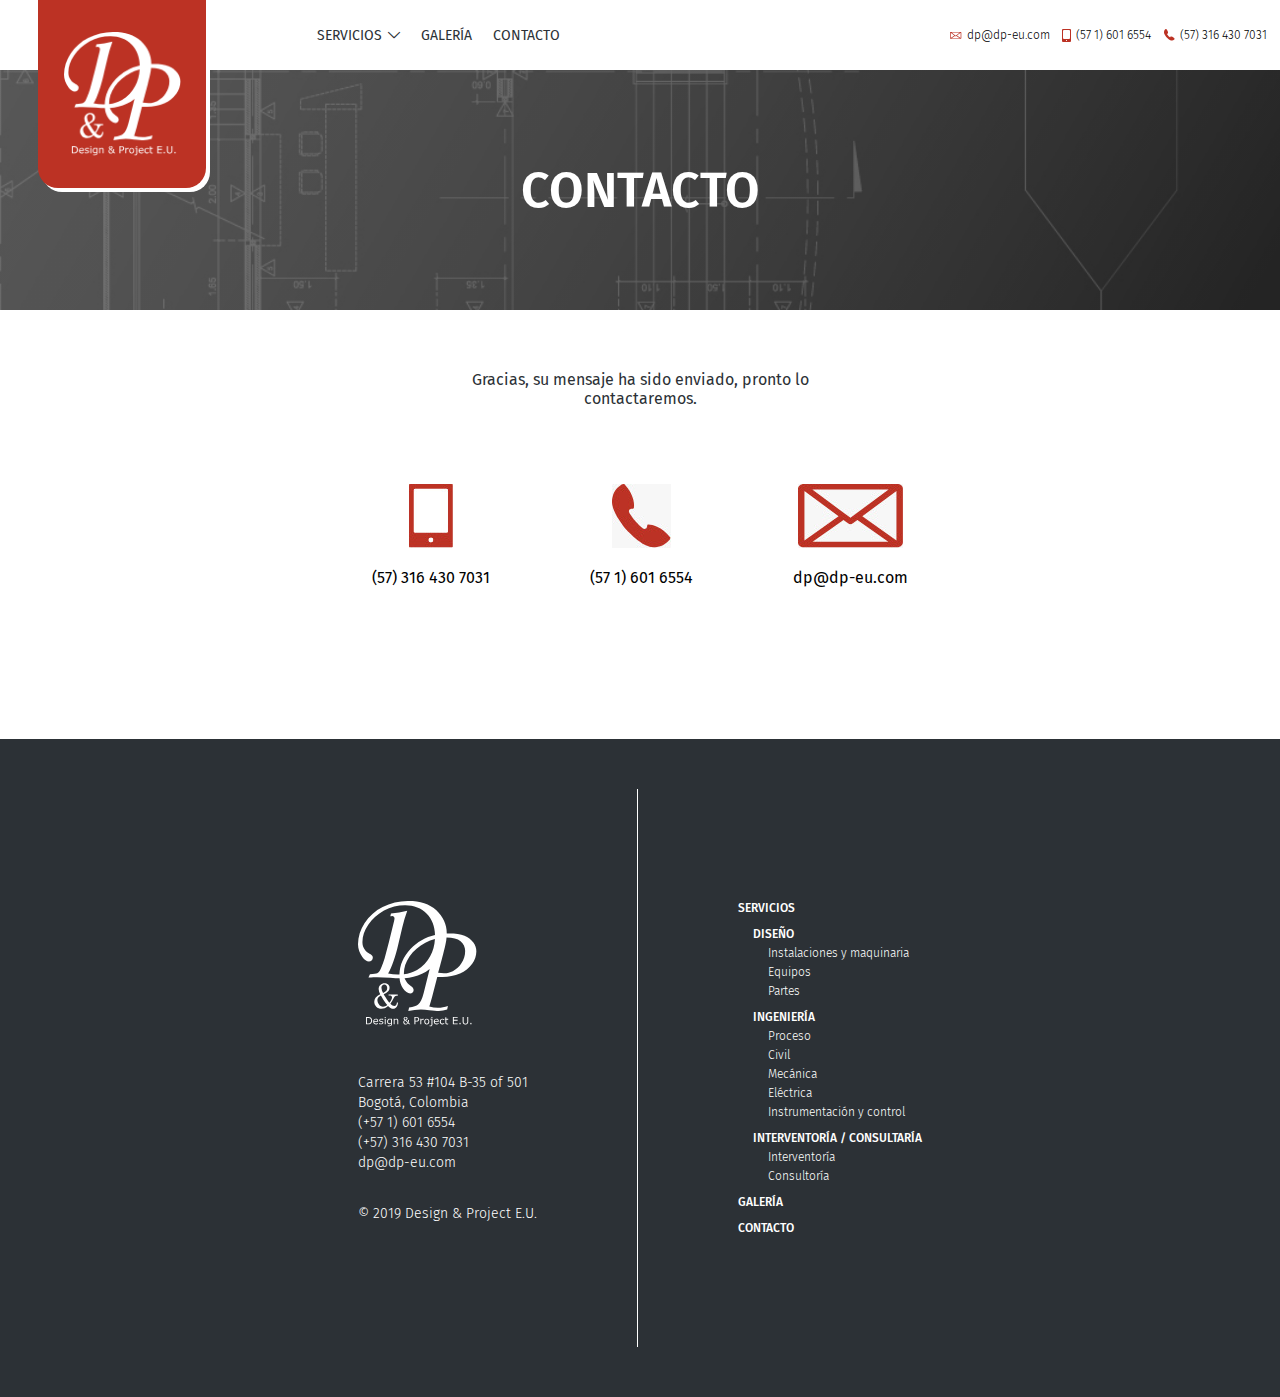
==== commit 20b6b383: "Proyecto terminado" ====
--- a/confirmacion.html
+++ b/confirmacion.html
@@ -12,7 +12,6 @@
   </head>
   <body>
 
-    <!-- Logo -->
     <figure class="logotipo">
       <a id="logotipo" href="index.html">
         <div class="logotipo_fondo_blanco">
@@ -48,22 +47,21 @@
           </li>
         </ul>
       </nav>
-      <div class="datos_contacto">
+      <div class="datos_contacto"> <!--***DATOS CONTACTO***-->
         <ul>
           <li>
-            <a href="mailto:dp@dp-eu.com"><img src="images/header/Grupo 2.png" alt="correo" align="center"><p class="contacto">dp@dp-eu.com</p></a>
+            <a class="contacto_externo" href="mailto:dp@dp-eu.com"><img src="images/header/Grupo 2.png" alt="correo" align="center"><p class="contacto">dp@dp-eu.com</p></a> <!--***CORREO***-->
           </li>
           <li>
-            <img src="images/header/Grupo 6.png" alt="telefono" align="center"><p class="contacto">(57 1) 601 6554</p>
+            <img src="images/header/Grupo 6.png" alt="telefono" align="center"><p class="contacto">(57 1) 601 6554</p> <!--***TELEFONO FIJO***-->
           </li>
           <li>
-            <a href="tel:+573164307031"><img src="images/header/Grupo 7.png" alt="telefono movil" align="center"><p class="contacto">(57) 316 430 7031</p></a>
+            <a class="contacto_externo" href="tel:+573164307031"><img src="images/header/Grupo 7.png" alt="telefono movil" align="center"><p class="contacto">(57) 316 430 7031</p></a> <!--***TELEFONO MOVIL***-->
           </li>
         </ul>
       </div>
     </header>
-
-    <!-- Portada -->
+    
     <section class="background_banner">
       <div class="contenedor">
         <div class="presentacion">
@@ -76,22 +74,24 @@
       <div class="contenedor">
         <p class="texto" style="padding: 0px 10px;">Gracias, su mensaje ha sido enviado, pronto lo contactaremos.</p>
 
-        <div class="contactos">
+        <div class="contactos"> <!--***DATOS CONTACTO***-->
           <article class="caja_contacto">
-            <a>
+            <a href="tel:+573164307031"> <!--***TELEFONO MOVIL***-->
               <img src="images/contacto/movil.png" alt="">
+              <p class="contactos_textos">(57) 316 430 7031</p> <!--***TELEFONO MOVIL***-->
             </a>
-            <p class="contactos_textos">(57) 316 430 7031</p>
           </article>
         
           <article class="caja_contacto">
             <img src="images/contacto/telefono2.png" alt="">
-            <p class="contactos_textos">(57 1) 601 6554</p>
+            <p class="contactos_textos">(57 1) 601 6554</p> <!--***TELEFONO FIJO***-->
           </article>
         
           <article class="caja_contacto">
-            <img src="images/contacto/correo2.png" alt="">
-            <p class="contactos_textos">dp@dp-eu.com</p>
+            <a href="mailto:dp@pd-eu.com"> <!--***CORREO***-->
+              <img src="images/contacto/correo2.png" alt="">
+              <p class="contactos_textos">dp@dp-eu.com</p> <!--***CORREO***-->
+            </a>
           </article>
         </div>
 
@@ -102,12 +102,12 @@
       <div class="contenedor">
 
         <div class="col1">
-          <img src="images/header/Logo DG 2019.png" />
+          <img src="images/header/Logo DG 2019.png" /> <!--***DATOS CONTACTO***-->
           <p class="a">Carrera 53 #104 B-35 of 501</p>
           <p class="a">Bogotá, Colombia</p>
           <p class="a">(+57 1) 601 6554</p>
-          <p class="a">(+57) 316 430 7031</p>
-          <p class="a">dp@dp-eu.com</p>
+          <a class="contacto_externo_footer" href="tel:+573164307031"><p class="a">(+57) 316 430 7031</p></a> <!--***TELEFONO MOVIL***-->
+          <a class="contacto_externo_footer" href="mailto:dp@dp-eu.com"><p class="a">dp@dp-eu.com</p></a> <!--***CORREO***-->
           <br>
           <p>© 2019 Design & Project E.U.</p>
         </div>
@@ -141,7 +141,7 @@
               <p>Consultoría</p>
             </div>
           </div>
-          <!-- <p><a href="galeria.html">GALERÍA</a></p> -->
+          <p><a href="galeria.html">GALERÍA</a></p>
           <p><a href="contacto.html">CONTACTO</a></p>
         </div>
 
--- a/css/design.css
+++ b/css/design.css
@@ -205,6 +205,12 @@
   font-weight: 300;
 }
 
+.contacto_externo {
+  display: flex;
+  align-items: center;
+  color: #000;
+}
+
 /* Menu desplegable */
 
 .desplegable {
@@ -447,6 +453,7 @@
 }
 
 .contactos_textos {
+  color: #000;
   display: flex;
   justify-content: baseline;
 }
@@ -484,30 +491,6 @@
   font-size: 14px;
   font-weight: 400;
   color: #BC3224;
-}
-
-.contenedor_caja {
-  padding-top: 20px;
-  display: flex;
-  justify-content: center;
-}
-
-.ver_proyectos_caja {
-  width: 352px;
-  height: 40px;
-  border-radius: 5px;
-  background: #BC3224;
-  cursor: pointer;
-  text-decoration: none;
-  display: flex;
-  align-items: center;
-  justify-content: center;
-}
-
-.ver_proyectos {
-  color: white;
-  font-size: 14px;
-  font-weight: 400;
 }
 
 .form-consulta {
@@ -623,6 +606,10 @@
   margin: 5px 0px;
 }
 
+.contacto_externo_footer{
+  color: #FFFFFF;
+}
+
 /* Media Queries */
 
 @media screen and (max-width: 1024px) {
